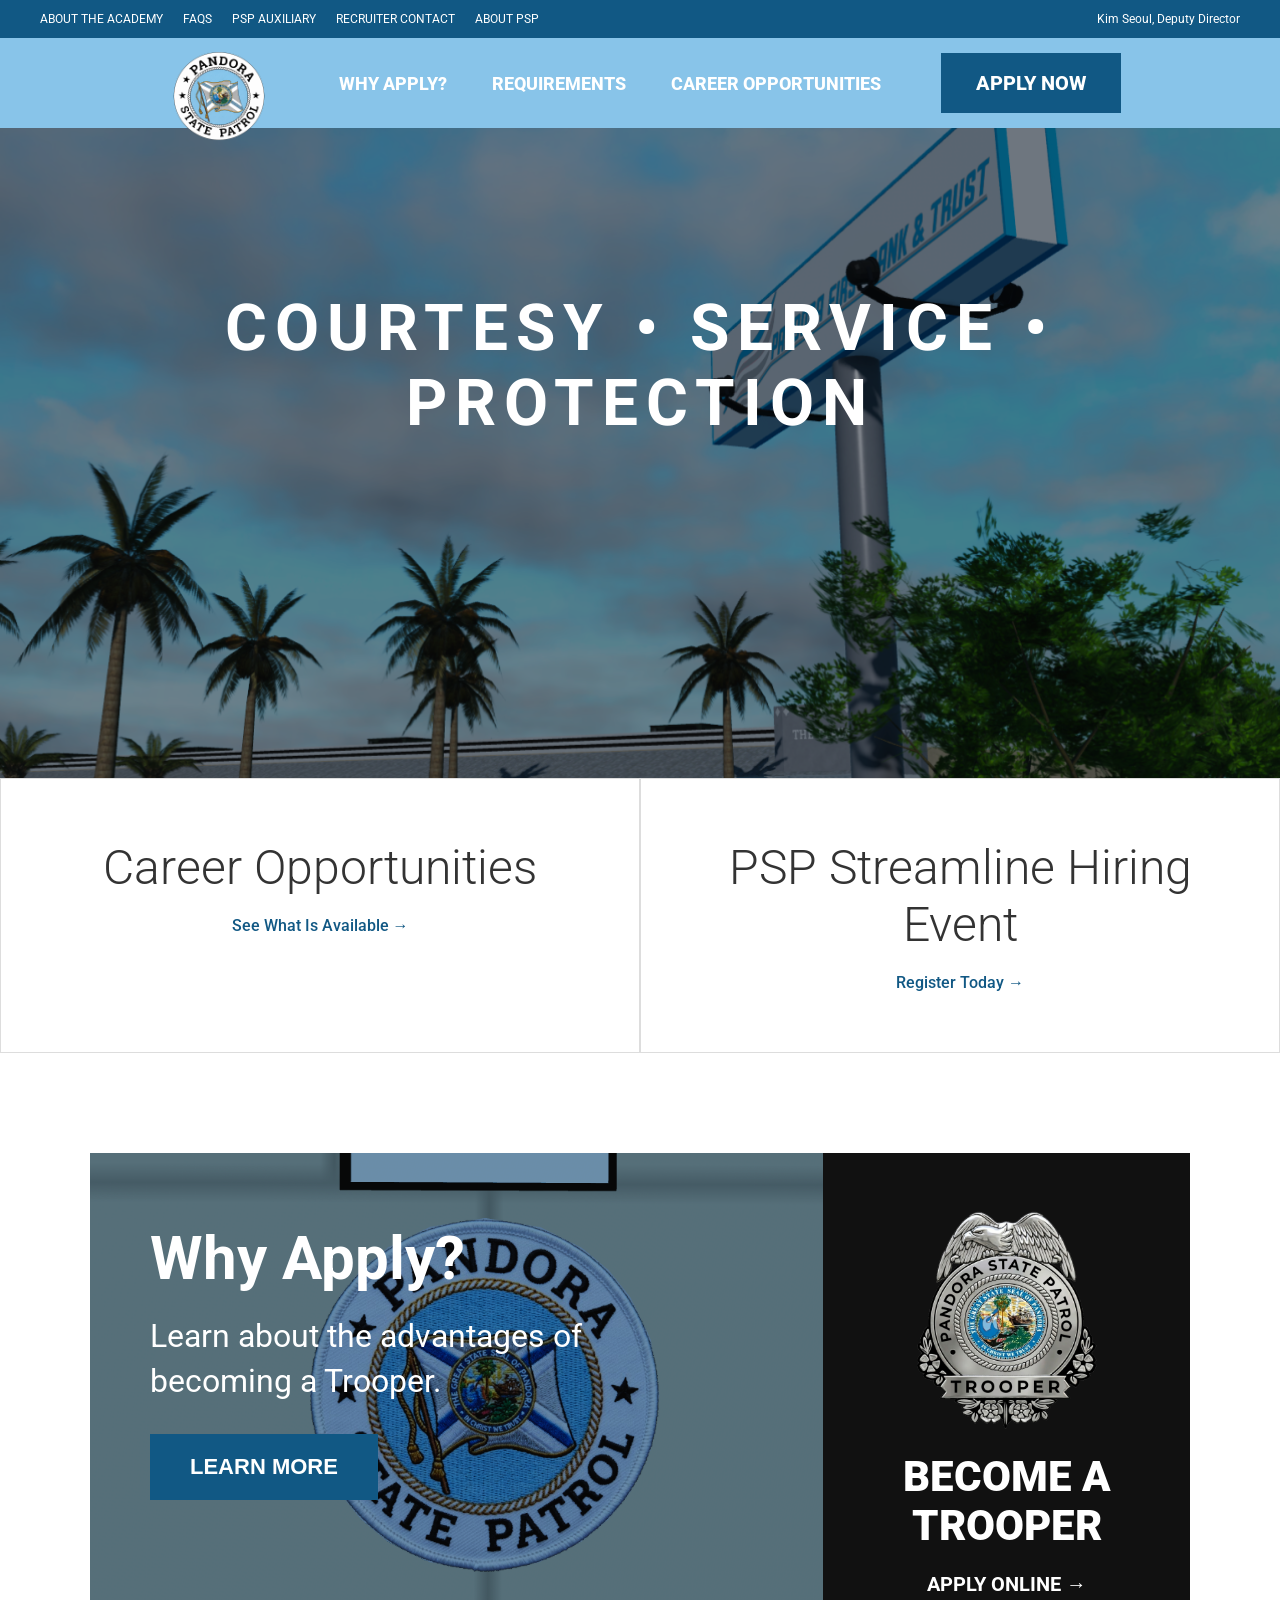
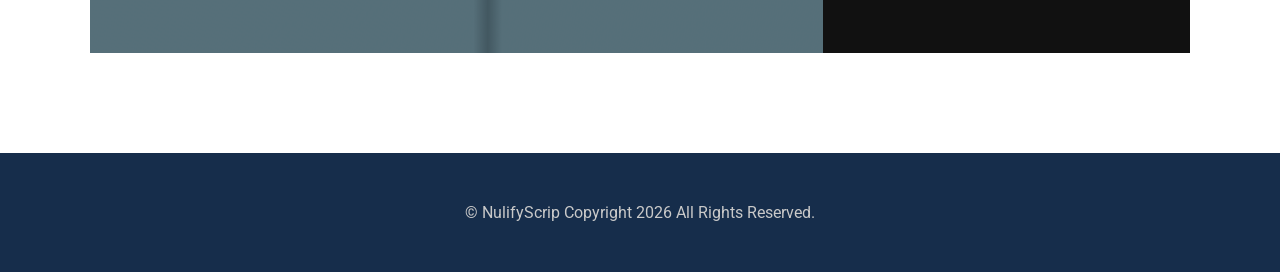
==== index.html @ 7bd7b7b6 "Add files via upload" ====
<!DOCTYPE html>
<html lang="en">

<head>
    <meta charset="UTF-8">
    <meta name="viewport" content="width=device-width, initial-scale=1.0">
    <title>Be A Trooper</title>

    <link rel="stylesheet" href="style.css">

    <link href="https://fonts.googleapis.com/css2?family=Roboto:wght@300;400;500;700;900&display=swap" rel="stylesheet">
</head>

<body>

    <!-- =========================
         TOP BAR
    ========================== -->

    <div class="top-bar">
        <div class="container">

            <ul>
                <li>ABOUT THE ACADEMY</li>
                <li>FAQS</li>
                <li>PSP AUXILIARY</li>
                <li>RECRUITER CONTACT</li>
                <li>ABOUT PSP</li>
            </ul>

            <span>Kim Seoul, Deputy Director</span>

        </div>
    </div>

    <!-- =========================
         NAVBAR
    ========================== -->

    <header class="navbar">

        <div class="logo">
            <a href="index.html">
                <img src="logo.png" alt="PSP Logo">
            </a>
        </div>

        <nav>

            <ul class="main-menu">

                <li class="nav-item dropdown">

                    <a href="#">WHY APPLY?</a>

                    <ul class="dropdown-menu">
                        <li><a href="#">Why Become a Trooper</a></li>
                        <li><a href="#">Benefits</a></li>
                    </ul>

                </li>

                <li class="nav-item dropdown">

                    <a href="#">REQUIREMENTS</a>

                    <ul class="dropdown-menu">
                        <li><a href="#">Hiring Requirements</a></li>
                        <li><a href="#">Physical Standards</a></li>
                    </ul>

                </li>

                <li class="nav-item dropdown">

                    <a href="#">CAREER OPPORTUNITIES</a>

                    <ul class="dropdown-menu">
                        <li><a href="state-trooper.html">State Trooper</a></li>
                        <li><a href="dispatcher.html">Dispatcher</a></li>
                        <li><a href="streamline.html">Streamline Hiring Event</a></li>
                    </ul>

                </li>

            </ul>

        </nav>

        <a href="#" class="apply-btn">
            APPLY NOW
        </a>

    </header>

    <main>

        <!-- HERO -->

        <section class="hero">

            <img src="bank.png" alt="Pennsylvania State Police Headquarters">

            <div class="overlay"></div>

            <div class="hero-content">
                <h1>COURTESY • SERVICE • PROTECTION</h1>
            </div>

        </section>

        <!-- CARDS -->

        <section class="cards">

            <div class="card">
                <h2>Career Opportunities</h2>
                <a href="#">See What Is Available →</a>
            </div>

            <div class="card">
                <h2>PSP Streamline Hiring Event</h2>
                <a href="#">Register Today →</a>
            </div>

        </section>

        <!-- WHY APPLY -->

        <section class="why-section">

            <div class="why-card">

                <div class="why-image">

                    <img src="patch.png" alt="PSP Patch">

                    <div class="why-overlay">

                        <h2>Why Apply?</h2>

                        <p>
                            Learn about the advantages of becoming a Trooper.
                        </p>

                        <button type="button">
                            LEARN MORE
                        </button>

                    </div>

                </div>

                <aside class="trooper-card">

                    <img src="badge.png" alt="PSP Badge">

                    <h3>BECOME A TROOPER</h3>

                    <a href="#">
                        APPLY ONLINE →
                    </a>

                </aside>

            </div>

        </section>

    </main>

    <!-- FOOTER -->

    <footer>

        <p>© NulifyScrip Copyright 2026 All Rights Reserved.</p>

</body>

</html>
---- style.css ----
* {
    margin: 0;
    padding: 0;
    box-sizing: border-box;
}

:root {
    --light-blue: #88c4e9;
    --dark-blue: #115884;
    --nav-dark: #0e2138;
    --footer-blue: #162d4b;
    --orange: #e88b18;
    --text: #333;
    --black-card: #171717;
}

body {
    font-family: "Roboto", sans-serif;
    background: #fff;
    color: var(--text);
}

img {
    max-width: 100%;
    display: block;
}

a {
    text-decoration: none;
}

/* =========================
   TOP BAR
========================= */

.top-bar {
    background: var(--dark-blue);
    color: white;
    font-size: 12px;
}

.top-bar .container {
    max-width: 1400px;
    margin: 0 auto;
    padding: 12px 40px;
    display: flex;
    justify-content: space-between;
    align-items: center;
}

.top-bar ul {
    list-style: none;
    display: flex;
    gap: 20px;
}

/* =========================
   NAVBAR
========================= */

.navbar {
    height: 90px;
    background: var(--light-blue);
    display: flex;
    align-items: center;
    justify-content: center;
    gap: 60px;
    position: sticky;
    top: 0;
    z-index: 1000;
}

.logo a {
    display: block;
}

.logo img {
    width: 120px;
    height: 120px;
    object-fit: cover;
    border-radius: 50%;
    margin-top: 25px;
}

.main-menu {
    list-style: none;
    display: flex;
    align-items: center;
    gap: 45px;
}

.nav-item {
    position: relative;
}

.nav-item > a {
    height: 90px;
    display: flex;
    align-items: center;
    color: white;
    font-size: 18px;
    font-weight: 800;
}

.nav-item > a:hover {
    color: var(--dark-blue);
}

.dropdown-menu {
    position: absolute;
    top: 90px;
    left: 0;
    width: 280px;
    background: var(--nav-dark);
    list-style: none;
    padding: 8px 0;
    opacity: 0;
    visibility: hidden;
    transform: translateY(10px);
    transition: 0.25s ease;
    z-index: 9999;
}

.dropdown:hover .dropdown-menu {
    opacity: 1;
    visibility: visible;
    transform: translateY(0);
}

.dropdown-menu a {
    display: block;
    padding: 16px 24px;
    color: white;
    font-size: 16px;
    font-weight: 700;
}

.dropdown-menu a::before {
    content: "•";
    margin-right: 12px;
}

.dropdown-menu a:hover {
    background: #162d4b;
}

.apply-btn {
    background: var(--dark-blue);
    color: white;
    padding: 18px 35px;
    font-size: 20px;
    font-weight: 800;
    transition: 0.25s ease;
}

.apply-btn:hover {
    transform: translateY(-2px);
}

.navbar.scrolled {
    box-shadow: 0 8px 20px rgba(0, 0, 0, 0.3);
}

/* =========================
   HERO
========================= */

.hero {
    height: 650px;
    position: relative;
    overflow: hidden;
}

.hero img {
    width: 100%;
    height: 100%;
    object-fit: cover;
}

.overlay {
    position: absolute;
    inset: 0;
    background: rgba(0, 0, 0, 0.45);
}

.hero-content {
    position: absolute;
    top: 25%;
    left: 50%;
    transform: translateX(-50%);
    width: 90%;
}

.hero-content h1 {
    color: white;
    font-size: 64px;
    letter-spacing: 8px;
    text-align: center;
}

/* =========================
   HOME CARDS
========================= */

.cards {
    display: grid;
    grid-template-columns: 1fr 1fr;
}

.card {
    background: white;
    text-align: center;
    padding: 60px;
    border: 1px solid #ddd;
}

.card h2 {
    font-size: 48px;
    font-weight: 300;
    margin-bottom: 20px;
}

.card a {
    color: var(--dark-blue);
    font-weight: 500;
}

/* =========================
   WHY SECTION
========================= */

.why-section {
    padding: 100px 20px;
}

.why-card {
    max-width: 1100px;
    margin: 0 auto;
    display: grid;
    grid-template-columns: 2fr 1fr;
}

.why-image {
    position: relative;
    min-height: 500px;
}

.why-image img {
    width: 100%;
    height: 100%;
    object-fit: cover;
}

.why-overlay {
    position: absolute;
    top: 70px;
    left: 60px;
    color: white;
}

.why-overlay h2 {
    font-size: 60px;
    margin-bottom: 20px;
}

.why-overlay p {
    max-width: 450px;
    font-size: 32px;
    line-height: 1.4;
    margin-bottom: 30px;
}

.why-overlay button {
    border: none;
    background: var(--dark-blue);
    color: white;
    padding: 20px 40px;
    font-size: 22px;
    font-weight: 800;
    cursor: pointer;
}

/* =========================
   HOME CTA CARD
========================= */

.trooper-card {
    background: #111;
    color: white;
    min-height: 500px;
    padding: 45px 30px;
    display: flex;
    flex-direction: column;
    justify-content: center;
    align-items: center;
    gap: 22px;
    text-align: center;
}

.trooper-card img {
    width: 220px;
}

.trooper-card h3 {
    font-size: 42px;
    font-weight: 900;
}

.trooper-card a {
    color: white;
    font-size: 20px;
    font-weight: 700;
}

/* =========================
   STATE TROOPER PAGE
========================= */

.content-page {
    background: white;
}

.page-title {
    width: 90%;
    max-width: 1320px;
    margin: 0 auto;
    padding: 55px 0;
    border-bottom: 1px solid #ccc;
}

.page-title h4 {
    font-size: 17px;
    font-weight: 900;
    margin-bottom: 15px;
}

.page-title h1 {
    font-size: 62px;
    font-weight: 300;
}

.state-layout {
    width: 90%;
    max-width: 1320px;
    margin: 50px auto;
    display: grid;
    grid-template-columns: minmax(0, 1fr) 420px;
    gap: 60px;
    align-items: start;
}

.state-text {
    font-size: 18px;
    line-height: 1.7;
}

.state-text p {
    margin-bottom: 30px;
}

.state-text h2 {
    font-size: 32px;
    font-weight: 700;
    margin: 45px 0 20px;
}

.state-text hr {
    border: none;
    border-top: 1px solid #d6d6d6;
    margin: 40px 0;
}

.state-text a {
    color: var(--orange);
}

.state-text strong {
    font-weight: 700;
}

.state-card {
    background: var(--black-card);
    color: white;
    width: 100%;
    min-height: 500px;
    padding: 50px 35px;
    text-align: center;
    display: flex;
    flex-direction: column;
    justify-content: center;
    align-items: center;
    position: sticky;
    top: 130px;
    align-self: start;
}

.state-card img {
    width: 200px;
    margin: 0 auto 40px;
}

.state-card h3 {
    max-width: 310px;
    font-size: 40px;
    font-weight: 900;
    line-height: 1.15;
    text-transform: uppercase;
    margin-bottom: 22px;
}

.state-card a {
    color: #9f9f9f;
    font-size: 20px;
    font-weight: 800;
    letter-spacing: 0.5px;
    text-transform: uppercase;
}

.state-card a:hover {
    color: white;
}

/* =========================
   FOOTER
========================= */

footer {
    background: var(--footer-blue);
    color: white;
    text-align: center;
    padding: 50px 20px;
}

.footer-links {
    display: flex;
    justify-content: center;
    flex-wrap: wrap;
    gap: 30px;
    margin-bottom: 25px;
}

.footer-links a {
    color: white;
    font-weight: 700;
}

footer p {
    color: #c9c9c9;
}

/* =========================
   MOBILE
========================= */

@media (max-width: 900px) {
    .top-bar .container {
        flex-direction: column;
        gap: 10px;
        text-align: center;
        padding: 12px 20px;
    }

    .top-bar ul {
        flex-wrap: wrap;
        justify-content: center;
    }

    .navbar {
        height: auto;
        padding: 20px;
        flex-direction: column;
        gap: 20px;
        position: relative;
    }

    .logo img {
        margin-top: 0;
    }

    .main-menu {
        width: 100%;
        flex-direction: column;
        gap: 0;
        text-align: center;
    }

    .nav-item {
        width: 100%;
    }

    .nav-item > a {
        height: 50px;
        justify-content: center;
    }

    .dropdown-menu {
        position: static;
        width: 100%;
        display: none;
        opacity: 1;
        visibility: visible;
        transform: none;
        padding: 0;
    }

    .dropdown:hover .dropdown-menu {
        display: block;
    }

    .apply-btn {
        width: 100%;
        text-align: center;
    }

    .hero {
        height: 420px;
    }

    .hero-content h1 {
        font-size: 34px;
        letter-spacing: 4px;
    }

    .cards,
    .why-card,
    .state-layout {
        grid-template-columns: 1fr;
    }

    .card {
        padding: 40px 20px;
    }

    .card h2 {
        font-size: 36px;
    }

    .why-overlay {
        top: 35px;
        left: 30px;
    }

    .why-overlay h2 {
        font-size: 42px;
    }

    .why-overlay p {
        font-size: 22px;
    }

    .page-title h1 {
        font-size: 46px;
    }

    .state-card {
        min-height: auto;
        position: static;
    }
}
.dispatcher-banner {
    width: 90%;
    max-width: 1100px;
    margin: 70px auto 45px;
}

.dispatcher-banner img {
    width: 100%;
    height: auto;
}
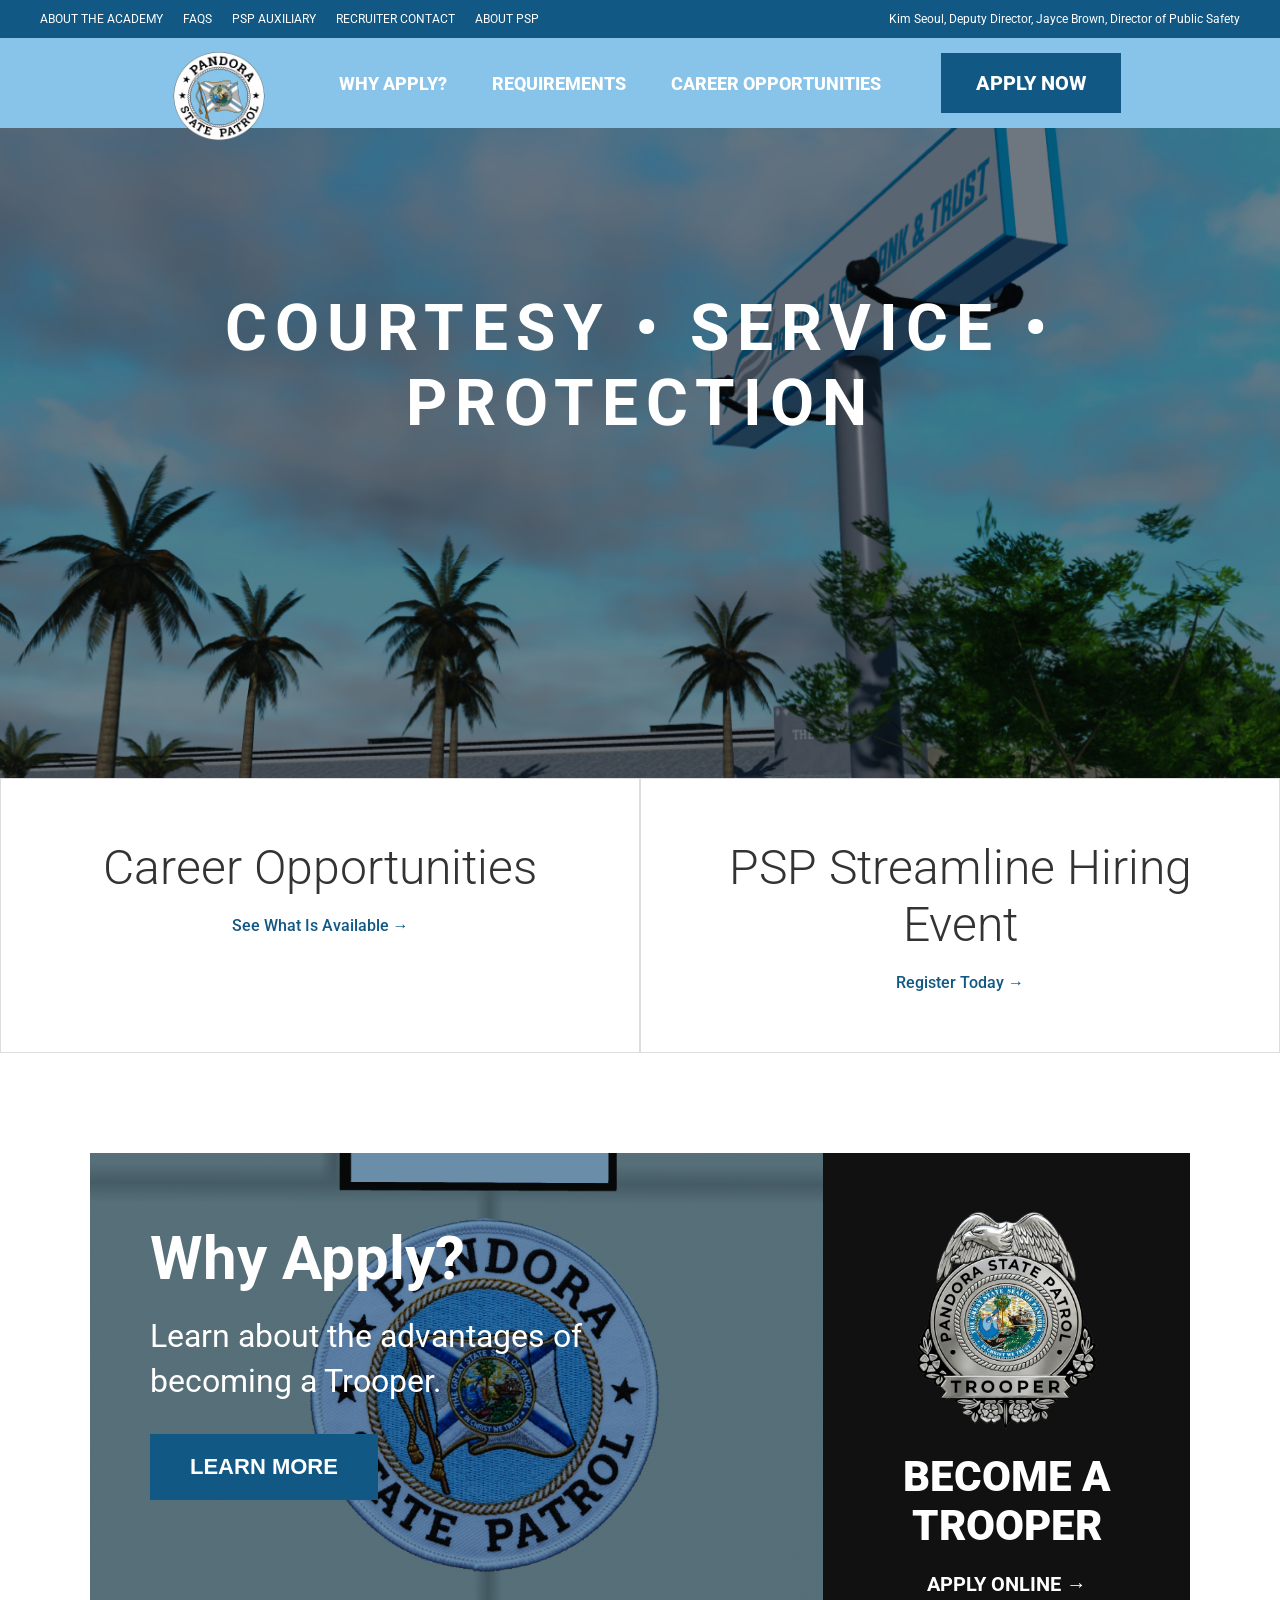
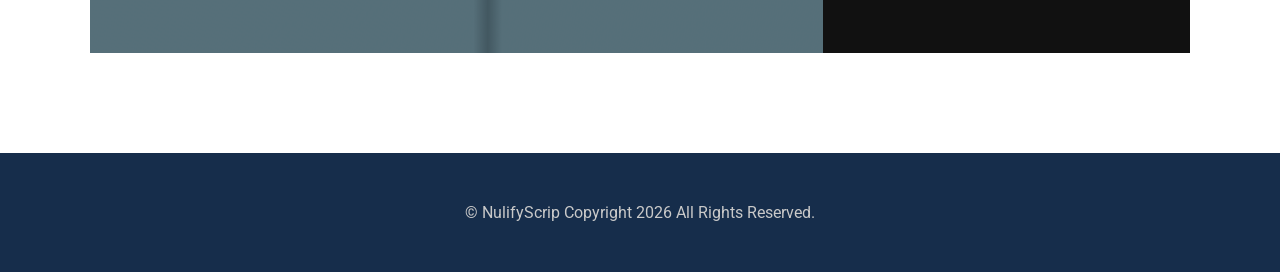
==== commit 61aaf136: "Update index.html" ====
--- a/index.html
+++ b/index.html
@@ -28,7 +28,7 @@
                 <li>ABOUT PSP</li>
             </ul>
 
-            <span>Kim Seoul, Deputy Director</span>
+            <span>Kim Seoul, Deputy Director,   Jayce Brown, Director of Public Safety</span>
 
         </div>
     </div>
@@ -177,4 +177,4 @@
 
 </body>
 
-</html>+</html>
